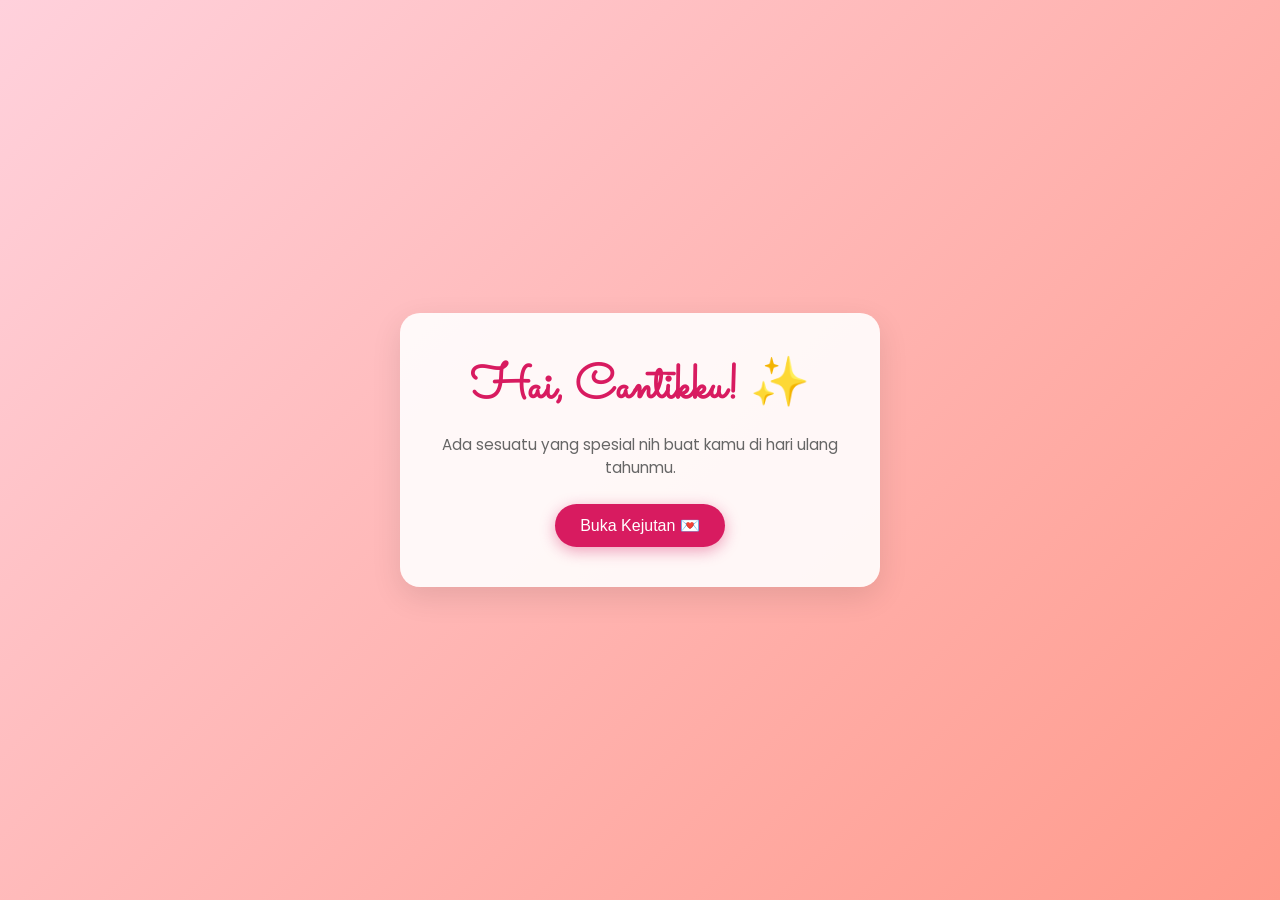
==== pppiiiwaaahhh /index.html @ 8f63f52a "update" ====
<!DOCTYPE html>
<html lang="id">
<head>
    <meta charset="UTF-8">
    <meta name="viewport" content="width=device-width, initial-scale=1.0">
    <title>Happy Birthday Sayangku! ❤️</title>
    <link rel="stylesheet" href="style.css">
    <!-- Font Google estetik -->
    <link href="https://fonts.googleapis.com/css2?family=Poppins:wght@300;400;600&family=Sacramento&display=swap" rel="stylesheet">
</head>
<body>

    <!-- Musik Latar (Sesuaikan nama file musik Anda di dalam folder musik) -->
    <audio id="bg-music" loop>
        <source src="musik/HBD.mp3" type="audio/mpeg">
        Browser Anda tidak mendukung audio.
    </audio>

    <!-- Halaman Pembuka (Amplop / Sambutan) -->
    <div id="welcome-screen" class="screen">
        <div class="welcome-box">
            <h1>Hai, Cantikku! ✨</h1>
            <p>Ada sesuatu yang spesial nih buat kamu di hari ulang tahunmu.</p>
            <button id="open-btn" class="btn">Buka Kejutan 💌</button>
        </div>
    </div>

    <!-- Halaman Utama Website -->
    <div id="main-content" class="screen hidden">
        
        <!-- Tombol Musik -->
        <button id="music-toggle" class="music-btn">🎵 Putar Musik</button>

        <!-- Bagian Judul / Hero -->
        <header class="hero">
            <h1>Happy Birthday, Sayang! 🎉</h1>
            <p class="subtitle">Semua doa terbaik untukmu hari ini dan selamanya.</p>
        </header>

        <!-- Bagian Surat Cinta -->
        <section class="card section-surat">
            <h2>Pesan Spesial Untukmu 💌</h2>
            <p id="typed-text">
                Selamat ulang tahun ya sayangku! Terima kasih sudah jadi orang yang selalu nemenin aku di setiap keadaan. Semoga di umur yang baru ini, semua impian kamu tercapai, makin bahagia, dan kita bisa terus bareng-bareng ya. I love you so much! ❤️
            </p>
        </section>

        <!-- Bagian Galeri Foto -->
        <section class="section-gallery">
            <h2>Kenangan Kita 📸</h2>
            <div class="gallery-grid">
                <!-- Ganti nama file foto sesuai dengan isi folder foto Anda -->
                <div class="photo-card"><img src="foto/foto1.jpg" alt="Kenangan 1"><p>Momen seru kita ✨</p></div>
                <div class="photo-card"><img src="foto/foto2.jpg" alt="Kenangan 2"><p>Senyum favorit aku 🥰</p></div>
            </div>
        </section>

        <!-- Bagian Video -->
        <section class="card section-video">
            <h2>Video Spesial 🎥</h2>
            <div class="video-container">
                <!-- Ganti nama file video sesuai isi folder video Anda -->
                <video controls>
                    <source src="video/video1.mp4" type="video/mp4">
                    Browser Anda tidak mendukung video.
                </video>
            </div>
        </section>

        <!-- Footer -->
        <footer>
            <p>Made with full of love ❤️ for you</p>
        </footer>

    </div>

    <script src="script.js"></script>
</body>
</html>
---- pppiiiwaaahhh /style.css ----
* {
    margin: 0;
    padding: 0;
    box-sizing: border-box;
}

body {
    font-family: 'Poppins', sans-serif;
    background: linear-gradient(135deg, #ffd1dc, #ff9a8b);
    color: #4a3f35;
    min-height: 100vh;
    display: flex;
    justify-content: center;
    align-items: center;
    padding: 20px;
}

.hidden {
    display: none !important;
}

/* Layar Pembuka */
.screen {
    width: 100%;
    max-width: 480px;
}

.welcome-box {
    background: rgba(255, 255, 255, 0.9);
    padding: 40px 30px;
    border-radius: 20px;
    text-align: center;
    box-shadow: 0 10px 30px rgba(0,0,0,0.1);
}

.welcome-box h1 {
    font-family: 'Sacramento', cursive;
    font-size: 3rem;
    color: #d81b60;
    margin-bottom: 10px;
}

.welcome-box p {
    font-size: 0.95rem;
    margin-bottom: 25px;
    color: #666;
}

.btn, .music-btn {
    background: #d81b60;
    color: white;
    border: none;
    padding: 12px 25px;
    font-size: 1rem;
    border-radius: 30px;
    cursor: pointer;
    box-shadow: 0 4px 15px rgba(216, 27, 96, 0.4);
    transition: 0.3s;
}

.btn:active, .music-btn:active {
    transform: scale(0.95);
}

/* Halaman Utama */
#main-content {
    max-width: 480px;
    width: 100%;
    background: #fffaf0;
    border-radius: 20px;
    padding: 25px;
    box-shadow: 0 10px 35px rgba(0,0,0,0.15);
    position: relative;
    animation: fadeIn 0.8s ease-in-out;
}

@keyframes fadeIn {
    from { opacity: 0; transform: translateY(20px); }
    to { opacity: 1; transform: translateY(0); }
}

.music-btn {
    position: absolute;
    top: 20px;
    right: 20px;
    padding: 6px 12px;
    font-size: 0.8rem;
}

.hero {
    text-align: center;
    margin-top: 30px;
    margin-bottom: 25px;
}

.hero h1 {
    font-family: 'Sacramento', cursive;
    font-size: 2.8rem;
    color: #d81b60;
}

.subtitle {
    font-size: 0.85rem;
    color: #777;
}

.card {
    background: #ffffff;
    padding: 20px;
    border-radius: 15px;
    margin-bottom: 20px;
    box-shadow: 0 4px 10px rgba(0,0,0,0.05);
}

.card h2, .section-gallery h2 {
    font-size: 1.1rem;
    color: #d81b60;
    margin-bottom: 12px;
    border-bottom: 2px dashed #ffccd5;
    padding-bottom: 5px;
}

.section-gallery {
    margin-bottom: 20px;
}

.gallery-grid {
    display: flex;
    gap: 15px;
    overflow-x: auto;
    padding-bottom: 10px;
}

.photo-card {
    min-width: 140px;
    background: #fff;
    border-radius: 10px;
    overflow: hidden;
    box-shadow: 0 2px 8px rgba(0,0,0,0.1);
    text-align: center;
    padding-bottom: 8px;
}

.photo-card img {
    width: 100%;
    height: 140px;
    object-fit: cover;
}

.photo-card p {
    font-size: 0.75rem;
    color: #555;
    margin-top: 5px;
}

.video-container video {
    width: 100%;
    border-radius: 10px;
}

footer {
    text-align: center;
    font-size: 0.75rem;
    color: #aaa;
    margin-top: 15px;
}
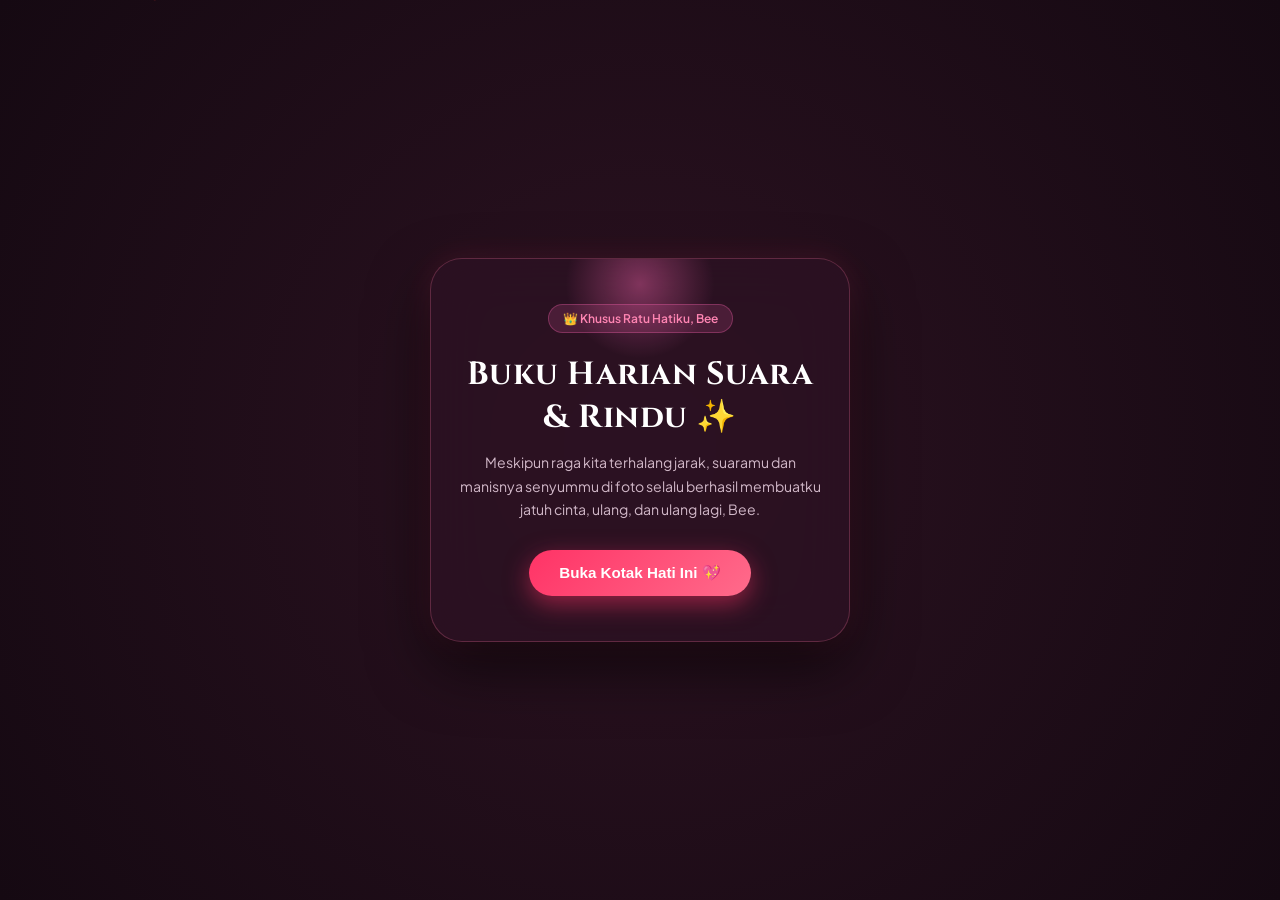
==== commit 678982e4: "update" ====
--- a/pppiiiwaaahhh /index.html
+++ b/pppiiiwaaahhh /index.html
@@ -3,77 +3,245 @@
 <head>
     <meta charset="UTF-8">
     <meta name="viewport" content="width=device-width, initial-scale=1.0">
-    <title>Happy Birthday Sayangku! ❤️</title>
+    <title>For My Queen Bee 👑❤️🐝</title>
     <link rel="stylesheet" href="style.css">
-    <!-- Font Google estetik -->
-    <link href="https://fonts.googleapis.com/css2?family=Poppins:wght@300;400;600&family=Sacramento&display=swap" rel="stylesheet">
+    <!-- Google Fonts Estetik -->
+    <link href="https://fonts.googleapis.com/css2?family=Cinzel:wght@500;700&family=Great+Vibes&family=Plus+Jakarta+Sans:wght@300;400;500;600&display=swap" rel="stylesheet">
 </head>
 <body>
 
-    <!-- Musik Latar (Sesuaikan nama file musik Anda di dalam folder musik) -->
+    <!-- Efek Latar Belakang Kelopak Bunga & Hati Berjatuhan -->
+    <div class="falling-container" id="falling-container"></div>
+
+    <!-- Musik Latar Romantis -->
     <audio id="bg-music" loop>
-        <source src="musik/HBD.mp3" type="audio/mpeg">
+        <source src="https://files.catbox.moe/sbgpbs.mp3" type="audio/mpeg">
         Browser Anda tidak mendukung audio.
     </audio>
 
-    <!-- Halaman Pembuka (Amplop / Sambutan) -->
+    <!-- Halaman Pembuka (Amplop Rahasia Eksklusif) -->
     <div id="welcome-screen" class="screen">
-        <div class="welcome-box">
-            <h1>Hai, Cantikku! ✨</h1>
-            <p>Ada sesuatu yang spesial nih buat kamu di hari ulang tahunmu.</p>
-            <button id="open-btn" class="btn">Buka Kejutan 💌</button>
+        <div class="welcome-card">
+            <div class="glow-orb"></div>
+            <div class="envelope-badge">👑 Khusus Ratu Hatiku, Bee</div>
+            <h1>Buku Harian Suara & Rindu ✨</h1>
+            <p>Meskipun raga kita terhalang jarak, suaramu dan manisnya senyummu di foto selalu berhasil membuatku jatuh cinta, ulang, dan ulang lagi, Bee.</p>
+            <button id="open-btn" class="btn-glow">Buka Kotak Hati Ini 💖</button>
         </div>
     </div>
 
-    <!-- Halaman Utama Website -->
+    <!-- Halaman Utama Album Interaktif -->
     <div id="main-content" class="screen hidden">
         
-        <!-- Tombol Musik -->
-        <button id="music-toggle" class="music-btn">🎵 Putar Musik</button>
-
-        <!-- Bagian Judul / Hero -->
-        <header class="hero">
-            <h1>Happy Birthday, Sayang! 🎉</h1>
-            <p class="subtitle">Semua doa terbaik untukmu hari ini dan selamanya.</p>
+        <!-- Tombol Kontrol Musik Melayang -->
+        <button id="music-toggle" class="music-pill">🎵 Putar Musik</button>
+
+        <!-- Header Judul Elegan -->
+        <header class="app-header">
+            <span class="header-tag">👑❤️🐝 Special Long Distance Edition 🐝❤️👑</span>
+            <h1>Our Secret Sanctuary</h1>
+            <p class="subtitle">Geser perlahan, nikmati gombalan maut dan gema rindu khusus untuk Ratu Bee.</p>
         </header>
 
-        <!-- Bagian Surat Cinta -->
-        <section class="card section-surat">
-            <h2>Pesan Spesial Untukmu 💌</h2>
-            <p id="typed-text">
-                Selamat ulang tahun ya sayangku! Terima kasih sudah jadi orang yang selalu nemenin aku di setiap keadaan. Semoga di umur yang baru ini, semua impian kamu tercapai, makin bahagia, dan kita bisa terus bareng-bareng ya. I love you so much! ❤️
-            </p>
-        </section>
-
-        <!-- Bagian Galeri Foto -->
-        <section class="section-gallery">
-            <h2>Kenangan Kita 📸</h2>
-            <div class="gallery-grid">
-                <!-- Ganti nama file foto sesuai dengan isi folder foto Anda -->
-                <div class="photo-card"><img src="foto/foto1.jpg" alt="Kenangan 1"><p>Momen seru kita ✨</p></div>
-                <div class="photo-card"><img src="foto/foto2.jpg" alt="Kenangan 2"><p>Senyum favorit aku 🥰</p></div>
-            </div>
-        </section>
-
-        <!-- Bagian Video -->
-        <section class="card section-video">
-            <h2>Video Spesial 🎥</h2>
-            <div class="video-container">
-                <!-- Ganti nama file video sesuai isi folder video Anda -->
-                <video controls>
-                    <source src="video/video1.mp4" type="video/mp4">
-                    Browser Anda tidak mendukung video.
-                </video>
-            </div>
-        </section>
+        <!-- Container Kartu Diary Interaktif -->
+        <div class="diary-container">
+
+            <!-- Card 1 -->
+            <div class="story-card active" data-index="1">
+                <div class="media-frame"><img src="https://files.catbox.moe/toposd.jpg" alt="Momen 1"></div>
+                <div class="text-content">
+                    <h2>01. Hari Lahirnya Sang Ratu 👑🌸</h2>
+                    <p class="typed-text">Selamat ulang tahun, Bee kesayanganku. Ngomong-ngomong, bumi ini beruntung banget ya hari ini, karena bidadari paling manis seantero galaksi dilahirkan ke dunia. Cie yang makin tua makin cantik! 🥰</p>
+                </div>
+            </div>
+
+            <!-- Card 2 -->
+            <div class="story-card" data-index="2">
+                <div class="media-frame"><img src="https://files.catbox.moe/sljkvj.jpg" alt="Momen 2"></div>
+                <div class="text-content">
+                    <h2>02. Candu Suara Sang Ratu Bee 🍯✨</h2>
+                    <p class="typed-text">Tau gak Bee? Suaramu itu mirip madu. Manis, bikin ketagihan, dan kalau sehari gak denger suaramu, rasanya duniaku langsung hambar kayak sayur kurang garam. Eak! 😆</p>
+                </div>
+            </div>
+
+            <!-- Card 3 -->
+            <div class="story-card" data-index="3">
+                <div class="media-frame"><img src="https://files.catbox.moe/l0u3ci.jpg" alt="Momen 3"></div>
+                <div class="text-content">
+                    <h2>03. Hobi Baru: Nempel Terus Sama Kamu 🏡</h2>
+                    <p class="typed-text">Orang bilang jarak itu memisahkan. Tapi mereka gak tau sih, tiap telponan sama kamu berjam-jam, batre HP ku aja sampe menyerah, tapi hatiku tetep gak mau off dari kamu, Bee! 🤭</p>
+                </div>
+            </div>
+
+            <!-- Card 4 -->
+            <div class="story-card" data-index="4">
+                <div class="media-frame"><img src="https://files.catbox.moe/8ol41s.jpg" alt="Momen 4"></div>
+                <div class="text-content">
+                    <h2>04. Gembok Hati Khusus Buat Bee 🤍</h2>
+                    <p class="typed-text">Tau gak kenapa aku setia banget walau kita LDR? Karena kuncinya cuma satu, dan itu ada di senyumanmu. Mau jarak sejauh apa pun, GPS hatiku tetep mandeg di kamu doang. ❤️</p>
+                </div>
+            </div>
+
+            <!-- Card 5 -->
+            <div class="story-card" data-index="5">
+                <div class="media-frame"><img src="https://files.catbox.moe/56miwy.jpg" alt="Momen 5"></div>
+                <div class="text-content">
+                    <h2>05. Suara Tawa Paling Candu 🥰🐝</h2>
+                    <p class="typed-text">Gelak tawamu di ujung telepon itu koq bisa ya jadi candu terparah buat aku? Padahal cuma lewat suara, tapi sukses bikin aku senyam-senyum sendiri kayak orang kesurupan cinta. 🤪</p>
+                </div>
+            </div>
+
+            <!-- Card 6 -->
+            <div class="story-card" data-index="6">
+                <div class="media-frame"><img src="https://files.catbox.moe/xl3t3u.jpg" alt="Momen 6"></div>
+                <div class="text-content">
+                    <h2>06. Modus Ingin Segera Bertemu 🗺️</h2>
+                    <p class="typed-text">Sering banget aku ngelamun, kapan ya bisa meluk kamu langsung? Biar gak perlu lewat layar HP lagi. Duh, kalau ketemu nanti, awas aja ya kamu gak bakal aku bolehin pulang! Hahaha. 😜</p>
+                </div>
+            </div>
+
+            <!-- Card 7 -->
+            <div class="story-card" data-index="7">
+                <div class="media-frame"><img src="https://files.catbox.moe/jlm3df.jpg" alt="Momen 7"></div>
+                <div class="text-content">
+                    <h2>07. Tempat Rebahan Paling Nyaman 🤝</h2>
+                    <p class="typed-text">Buat aku, rumah itu bukan cuma tempat tidur, Bee. Rumah yang sebenarnya itu ya saat aku lagi ngobrol bareng kamu, tempat di mana semua lelahku langsung ilang seketika. ✨</p>
+                </div>
+            </div>
+
+            <!-- Card 8 -->
+            <div class="story-card" data-index="8">
+                <div class="media-frame"><img src="https://files.catbox.moe/75gzyv.jpg" alt="Momen 8"></div>
+                <div class="text-content">
+                    <h2>08. Waktu Kok Bisa Cemburu Sih? ⏳</h2>
+                    <p class="typed-text">Setiap kali telponan sama kamu, jam dinding rasanya hobi banget lari cepat. Baru juga ngobrol sebentar, eh tau-tau udah subuh aja. Kamu sih, pesonanya gak ada obat! 👑</p>
+                </div>
+            </div>
+
+            <!-- Card 9 -->
+            <div class="story-card" data-index="9">
+                <div class="media-frame"><img src="https://files.catbox.moe/3xittf.jpg" alt="Momen 9"></div>
+                <div class="text-content">
+                    <h2>09. Pawang Rindunya Bee 🌷</h2>
+                    <p class="typed-text">Emang sih rindu LDR itu berat, Dilan aja bakal kalah kuat kalau ngadepin rinduku ke kamu. Tapi tenang, pawangnya kan Ratu Bee yang paling cantik, jadi aku kuat-kuat aja kok! 💪❤️</p>
+                </div>
+            </div>
+
+            <!-- Card 10 -->
+            <div class="story-card" data-index="10">
+                <div class="media-frame"><img src="https://files.catbox.moe/kkvhjj.jpg" alt="Momen 10"></div>
+                <div class="text-content">
+                    <h2>10. Pameran Kecantikan Ratu Bee 💫</h2>
+                    <p class="typed-text">Tolong, ini yang punya foto tolong dikondisikan cantiknya, jangan kelewatan gitu dong! Mau pingsan rasanya tiap liat muka kamu di galeri HP-ku. Gemes banget sih jadi pacar orang! 🐝✨</p>
+                </div>
+            </div>
+
+            <!-- Card 11 -->
+            <div class="story-card" data-index="11">
+                <div class="media-frame"><img src="https://files.catbox.moe/t2urx5.jpg" alt="Momen 11"></div>
+                <div class="text-content">
+                    <h2>11. Doa Tulus Si Buaya Cinta 🎂</h2>
+                    <p class="typed-text">Di hari spesialmu ini, doaku simpel tapi dalem: semoga kamu makin sayang sama aku, makin murung kalau gak denger suaraku, dan kita langgeng terus sampe kakek-nenek ya, Bee! 🤲❤️</p>
+                </div>
+            </div>
+
+            <!-- Card 12 -->
+            <div class="story-card" data-index="12">
+                <div class="media-frame"><img src="https://files.catbox.moe/1v4612.jpg" alt="Momen 12"></div>
+                <div class="text-content">
+                    <h2>12. Obat Ganteng Pas Lagi Kangen 📸</h2>
+                    <p class="typed-text">Foto ini resmi jadi kartu sakti penangkal rindu buat aku. Kalau lagi kangen tapi kamu lagi sibuk, aku tinggal lihat foto ini sambil bayangin kamu ngomel-ngomel lucu. Hahaha. 🤭</p>
+                </div>
+            </div>
+
+            <!-- Card 13 -->
+            <div class="story-card" data-index="13">
+                <div class="media-frame"><img src="https://files.catbox.moe/z477ig.jpg" alt="Momen 13"></div>
+                <div class="text-content">
+                    <h2>13. Langit Beda, Hati Tetap Satu 💍</h2>
+                    <p class="typed-text">Meskipun kita mandangin langit dari kota yang beda, sumpah deh, hatiku cuma mangkal di satu tempat: di hatinya Ratu Bee yang paling manis sedunia. Cailah! 👑🐝</p>
+                </div>
+            </div>
+
+            <!-- Card 14 -->
+            <div class="story-card" data-index="14">
+                <div class="media-frame"><img src="https://files.catbox.moe/yx9twc.jpg" alt="Momen 14"></div>
+                <div class="text-content">
+                    <h2>14. Nyaman Banget, Mau Pindah KTP Saja 🌿</h2>
+                    <p class="typed-text">Kalau ada pilihan pindah domisili, aku mau pindah KTP ke dalam hatimu aja, Bee. Biar statusnya resmi jadi warga tetap yang paling dicintai kamu. Mau gak nerima aku? 😜❤️</p>
+                </div>
+            </div>
+
+            <!-- Card 15 -->
+            <div class="story-card" data-index="15">
+                <div class="media-frame"><img src="https://files.catbox.moe/jt571v.jpg" alt="Momen 15"></div>
+                <div class="text-content">
+                    <h2>15. Persiapan Mental Buat Nonton Video 🎬</h2>
+                    <p class="typed-text">Sesi foto udah kelar nih, Bee. Sekarang siap-siap mental ya, karena di slide berikutnya ada video gemesin dari sang Ratu yang siap bikin jantung aku diskoan! Yuk lanjut! 💃✨</p>
+                </div>
+            </div>
+
+            <!-- Card 16 (Video 1) -->
+            <div class="story-card" data-index="16">
+                <div class="media-frame video-frame">
+                    <video controls playsinline><source src="https://files.catbox.moe/d4rj5c.mp4" type="video/mp4"></video>
+                </div>
+                <div class="text-content">
+                    <h2>16. Aksi Maut Ratu Bee di Layar 🎥👑</h2>
+                    <p class="typed-text">Tuh kan, baru diputer aja videonya langsung bikin salah tingkah sendiri. Kamu ini emang sengaja ya mau bikin aku bucin akut tiap hari, Bee? Parah sih gemesinnya! 🐝❤️</p>
+                </div>
+            </div>
+
+            <!-- Card 17 (Video 2) -->
+            <div class="story-card" data-index="17">
+                <div class="media-frame video-frame">
+                    <video controls playsinline><source src="https://files.catbox.moe/frjbke.mp4" type="video/mp4"></video>
+                </div>
+                <div class="text-content">
+                    <h2>17. Bikin Jantung Copot Sesi Kedua 🎞️</h2>
+                    <p class="typed-text">Gimana aku gak makin sayang kalau liat video inian? Kamu tuh definisi paket komplit: suaranya madu, mukanya manis, sayangnya juga ke aku kan? (Harus jawab iya! Haha). 😆</p>
+                </div>
+            </div>
+
+            <!-- Card 18 (Video 3) -->
+            <div class="story-card" data-index="18">
+                <div class="media-frame video-frame">
+                    <video controls playsinline><source src="https://files.catbox.moe/f1348k.mp4" type="video/mp4"></video>
+                </div>
+                <div class="text-content">
+                    <h2>18. Bukti Nyata Bidadari Tanpa Sayap ✨</h2>
+                    <p class="typed-text">Fix, malaikat di surga pasti iri liat ciptaan terindah yang lagi ultah hari ini. Makasih ya Bee udah sudi milih buaya bucin kayak aku buat jadi pawang hatimu. 👑❤️</p>
+                </div>
+            </div>
+
+            <!-- Card 19 (Video 4 / Penutup) -->
+            <div class="story-card" data-index="19">
+                <div class="media-frame video-frame">
+                    <video controls playsinline><source src="https://files.catbox.moe/b0eg1t.mp4" type="video/mp4"></video>
+                </div>
+                <div class="text-content">
+                    <h2>19. Selamanya Jadi Ratu Hatiku 👑❤️🐝</h2>
+                    <p class="typed-text">Selamat ulang tahun sekali lagi, Ratu Bee kesayanganku! Tetap jadi pacar yang gemesin, cerewet, dan sayang sama aku ya. I love you so much, Queen Bee-ku! Sampai jumpa di hari pertemuan kita nanti! ✨🥂</p>
+                </div>
+            </div>
+
+        </div>
+
+        <!-- Tombol Navigasi Estetik -->
+        <div class="nav-wrapper">
+            <button id="prev-btn" class="nav-btn" onclick="changeSlide(-1)" disabled>⬅ Sebelumnya</button>
+            <span id="page-indicator" class="indicator-badge">1 / 19</span>
+            <button id="next-btn" class="nav-btn" onclick="changeSlide(1)">Selanjutnya ➡️</button>
+        </div>
 
         <!-- Footer -->
-        <footer>
-            <p>Made with full of love ❤️ for you</p>
+        <footer class="app-footer">
+            <p>Crafted with eternal devotion & passion 👑❤️🐝</p>
         </footer>
 
     </div>
 
+    <!-- Menghubungkan ke script.js eksternal -->
     <script src="script.js"></script>
 </body>
 </html>
--- a/pppiiiwaaahhh /style.css
+++ b/pppiiiwaaahhh /style.css
@@ -5,162 +5,346 @@
 }
 
 body {
-    font-family: 'Poppins', sans-serif;
-    background: linear-gradient(135deg, #ffd1dc, #ff9a8b);
-    color: #4a3f35;
+    font-family: 'Plus Jakarta Sans', sans-serif;
+    background: radial-gradient(circle at center, #2c1221 0%, #150912 100%);
+    color: #f3e8f0;
     min-height: 100vh;
     display: flex;
     justify-content: center;
     align-items: center;
-    padding: 20px;
+    padding: 15px;
+    overflow-x: hidden;
+    position: relative;
+}
+
+/* Latar Belakang Partikel Kelopak & Hati */
+.falling-container {
+    position: fixed;
+    top: 0;
+    left: 0;
+    width: 100%;
+    height: 100%;
+    pointer-events: none;
+    overflow: hidden;
+    z-index: 1;
+}
+
+.falling-item {
+    position: absolute;
+    top: -30px;
+    animation: fallDown linear infinite;
+}
+
+@keyframes fallDown {
+    0% {
+        transform: translateY(-20px) rotate(0deg);
+    }
+    100% {
+        transform: translateY(105vh) rotate(360deg);
+    }
 }
 
 .hidden {
     display: none !important;
 }
 
-/* Layar Pembuka */
-.screen {
-    width: 100%;
-    max-width: 480px;
-}
-
-.welcome-box {
-    background: rgba(255, 255, 255, 0.9);
-    padding: 40px 30px;
+/* Kartu Sambutan (Amplop Glamour Glassmorphism) */
+#welcome-screen {
+    position: relative;
+    z-index: 10;
+    width: 100%;
+    max-width: 420px;
+    text-align: center;
+    transition: opacity 0.5s ease;
+}
+
+.welcome-card {
+    background: rgba(45, 18, 35, 0.75);
+    backdrop-filter: blur(25px);
+    -webkit-backdrop-filter: blur(25px);
+    border: 1px solid rgba(255, 117, 160, 0.25);
+    padding: 45px 25px;
+    border-radius: 32px;
+    box-shadow: 0 25px 60px rgba(0, 0, 0, 0.6), 0 0 30px rgba(255, 75, 120, 0.15);
+    position: relative;
+    overflow: hidden;
+    animation: scaleUp 0.8s cubic-bezier(0.16, 1, 0.3, 1) forwards;
+}
+
+@keyframes scaleUp {
+    0% { transform: scale(0.85); opacity: 0; }
+    100% { transform: scale(1); opacity: 1; }
+}
+
+.glow-orb {
+    position: absolute;
+    top: -50px;
+    left: 50%;
+    transform: translateX(-50%);
+    width: 150px;
+    height: 150px;
+    background: radial-gradient(circle, rgba(255, 105, 180, 0.4) 0%, transparent 70%);
+    border-radius: 50%;
+    z-index: 1;
+}
+
+.envelope-badge {
+    display: inline-block;
+    background: rgba(255, 105, 180, 0.15);
+    color: #ff85b3;
+    padding: 6px 14px;
     border-radius: 20px;
-    text-align: center;
-    box-shadow: 0 10px 30px rgba(0,0,0,0.1);
-}
-
-.welcome-box h1 {
-    font-family: 'Sacramento', cursive;
-    font-size: 3rem;
-    color: #d81b60;
-    margin-bottom: 10px;
-}
-
-.welcome-box p {
-    font-size: 0.95rem;
-    margin-bottom: 25px;
-    color: #666;
-}
-
-.btn, .music-btn {
-    background: #d81b60;
+    font-size: 0.75rem;
+    font-weight: 600;
+    margin-bottom: 20px;
+    border: 1px solid rgba(255, 105, 180, 0.3);
+    position: relative;
+    z-index: 2;
+}
+
+.welcome-card h1 {
+    font-family: 'Cinzel', serif;
+    font-size: 2rem;
+    color: #fff;
+    margin-bottom: 12px;
+    font-weight: 700;
+    letter-spacing: 0.5px;
+    position: relative;
+    z-index: 2;
+}
+
+.welcome-card p {
+    font-size: 0.88rem;
+    color: #d1b8c8;
+    line-height: 1.7;
+    margin-bottom: 28px;
+    position: relative;
+    z-index: 2;
+}
+
+.btn-glow {
+    background: linear-gradient(135deg, #ff3366 0%, #ff6b8b 100%);
     color: white;
     border: none;
-    padding: 12px 25px;
-    font-size: 1rem;
-    border-radius: 30px;
+    padding: 14px 30px;
+    font-size: 0.95rem;
+    font-weight: 600;
+    border-radius: 50px;
     cursor: pointer;
-    box-shadow: 0 4px 15px rgba(216, 27, 96, 0.4);
-    transition: 0.3s;
-}
-
-.btn:active, .music-btn:active {
-    transform: scale(0.95);
-}
-
-/* Halaman Utama */
+    box-shadow: 0 8px 25px rgba(255, 51, 102, 0.5);
+    transition: all 0.3s ease;
+    position: relative;
+    z-index: 2;
+}
+
+.btn-glow:hover {
+    transform: translateY(-3px);
+    box-shadow: 0 12px 35px rgba(255, 51, 102, 0.8);
+}
+
+/* Tombol Musik Mengambang */
+.music-pill {
+    position: fixed;
+    top: 15px;
+    right: 15px;
+    z-index: 999;
+    padding: 7px 16px;
+    font-size: 0.75rem;
+    background: rgba(45, 18, 35, 0.85);
+    color: #ff85b3;
+    border: 1px solid rgba(255, 105, 180, 0.4);
+    border-radius: 20px;
+    backdrop-filter: blur(10px);
+    cursor: pointer;
+    transition: background 0.2s;
+}
+
+.music-pill:hover {
+    background: rgba(65, 25, 50, 0.95);
+}
+
+/* Halaman Utama Album */
 #main-content {
-    max-width: 480px;
-    width: 100%;
-    background: #fffaf0;
+    position: relative;
+    z-index: 10;
+    width: 100%;
+    max-width: 440px;
+    background: rgba(30, 12, 24, 0.82);
+    backdrop-filter: blur(30px);
+    -webkit-backdrop-filter: blur(30px);
+    border: 1px solid rgba(255, 117, 160, 0.2);
+    border-radius: 28px;
+    padding: 22px;
+    box-shadow: 0 30px 70px rgba(0, 0, 0, 0.6);
+    margin: 15px 0;
+    display: flex;
+    flex-direction: column;
+    animation: fadeInMain 0.6s ease forwards;
+}
+
+@keyframes fadeInMain {
+    from { opacity: 0; transform: translateY(15px); }
+    to { opacity: 1; transform: translateY(0); }
+}
+
+.app-header {
+    text-align: center;
+    margin-bottom: 16px;
+}
+
+.header-tag {
+    font-size: 0.7rem;
+    letter-spacing: 2px;
+    text-transform: uppercase;
+    color: #ff85b3;
+    font-weight: 600;
+}
+
+.app-header h1 {
+    font-family: 'Cinzel', serif;
+    font-size: 1.8rem;
+    color: #ffffff;
+    margin-top: 4px;
+    font-weight: 700;
+}
+
+.app-header .subtitle {
+    font-size: 0.75rem;
+    color: #b89db0;
+}
+
+/* Container Diary */
+.diary-container {
+    position: relative;
+    width: 100%;
+    min-height: 410px;
+    background: rgba(20, 7, 15, 0.6);
     border-radius: 20px;
-    padding: 25px;
-    box-shadow: 0 10px 35px rgba(0,0,0,0.15);
-    position: relative;
-    animation: fadeIn 0.8s ease-in-out;
-}
-
-@keyframes fadeIn {
-    from { opacity: 0; transform: translateY(20px); }
-    to { opacity: 1; transform: translateY(0); }
-}
-
-.music-btn {
-    position: absolute;
-    top: 20px;
-    right: 20px;
-    padding: 6px 12px;
+    padding: 16px;
+    border: 1px solid rgba(255, 105, 180, 0.15);
+    display: flex;
+    flex-direction: column;
+    justify-content: space-between;
+    overflow: hidden;
+}
+
+.story-card {
+    display: none;
+    flex-direction: column;
+    height: 100%;
+    animation: slideCard 0.5s cubic-bezier(0.2, 0.8, 0.2, 1) forwards;
+}
+
+.story-card.active {
+    display: flex;
+}
+
+@keyframes slideCard {
+    from {
+        opacity: 0;
+        transform: translateX(35px) scale(0.98);
+    }
+    to {
+        opacity: 1;
+        transform: translateX(0) scale(1);
+    }
+}
+
+/* Bingkai Media */
+.media-frame {
+    width: 100%;
+    height: 205px;
+    border-radius: 14px;
+    overflow: hidden;
+    background: #000;
+    margin-bottom: 14px;
+    box-shadow: 0 8px 20px rgba(0,0,0,0.4);
+    border: 1px solid rgba(255, 105, 180, 0.3);
+}
+
+.media-frame img {
+    width: 100%;
+    height: 100%;
+    object-fit: cover;
+    display: block;
+    transition: transform 0.6s ease;
+}
+
+.media-frame img:hover {
+    transform: scale(1.04);
+}
+
+.media-frame video {
+    width: 100%;
+    height: 100%;
+    object-fit: contain;
+    display: block;
+}
+
+/* Kotak Teks Puitis */
+.text-content h2 {
+    font-family: 'Cinzel', serif;
+    font-size: 1.05rem;
+    color: #ff99cc;
+    margin-bottom: 8px;
+    font-weight: 700;
+}
+
+.text-content p {
+    font-size: 0.82rem;
+    line-height: 1.7;
+    color: #e2d1dc;
+    font-weight: 300;
+}
+
+/* Navigasi Bawah */
+.nav-wrapper {
+    display: flex;
+    justify-content: space-between;
+    align-items: center;
+    margin-top: 16px;
+    padding: 0 4px;
+}
+
+.nav-btn {
+    background: linear-gradient(135deg, #ff3366 0%, #ff6b8b 100%);
+    color: white;
+    border: none;
+    padding: 8px 16px;
     font-size: 0.8rem;
-}
-
-.hero {
+    font-weight: 600;
+    border-radius: 20px;
+    cursor: pointer;
+    box-shadow: 0 4px 15px rgba(255, 51, 102, 0.4);
+    transition: all 0.2s ease;
+}
+
+.nav-btn:hover:not(:disabled) {
+    transform: translateY(-2px);
+    box-shadow: 0 6px 20px rgba(255, 51, 102, 0.6);
+}
+
+.nav-btn:disabled {
+    background: rgba(255, 255, 255, 0.08);
+    color: #665260;
+    box-shadow: none;
+    cursor: not-allowed;
+}
+
+.indicator-badge {
+    font-size: 0.78rem;
+    font-weight: 600;
+    color: #ff85b3;
+    background: rgba(255, 105, 180, 0.12);
+    padding: 5px 12px;
+    border-radius: 12px;
+    border: 1px solid rgba(255, 105, 180, 0.2);
+}
+
+/* Footer */
+.app-footer {
     text-align: center;
-    margin-top: 30px;
-    margin-bottom: 25px;
-}
-
-.hero h1 {
-    font-family: 'Sacramento', cursive;
-    font-size: 2.8rem;
-    color: #d81b60;
-}
-
-.subtitle {
-    font-size: 0.85rem;
-    color: #777;
-}
-
-.card {
-    background: #ffffff;
-    padding: 20px;
-    border-radius: 15px;
-    margin-bottom: 20px;
-    box-shadow: 0 4px 10px rgba(0,0,0,0.05);
-}
-
-.card h2, .section-gallery h2 {
-    font-size: 1.1rem;
-    color: #d81b60;
-    margin-bottom: 12px;
-    border-bottom: 2px dashed #ffccd5;
-    padding-bottom: 5px;
-}
-
-.section-gallery {
-    margin-bottom: 20px;
-}
-
-.gallery-grid {
-    display: flex;
-    gap: 15px;
-    overflow-x: auto;
-    padding-bottom: 10px;
-}
-
-.photo-card {
-    min-width: 140px;
-    background: #fff;
-    border-radius: 10px;
-    overflow: hidden;
-    box-shadow: 0 2px 8px rgba(0,0,0,0.1);
-    text-align: center;
-    padding-bottom: 8px;
-}
-
-.photo-card img {
-    width: 100%;
-    height: 140px;
-    object-fit: cover;
-}
-
-.photo-card p {
-    font-size: 0.75rem;
-    color: #555;
-    margin-top: 5px;
-}
-
-.video-container video {
-    width: 100%;
-    border-radius: 10px;
-}
-
-footer {
-    text-align: center;
-    font-size: 0.75rem;
-    color: #aaa;
-    margin-top: 15px;
-}
+    font-size: 0.72rem;
+    color: #8c7384;
+    margin-top: 12px;
+}
